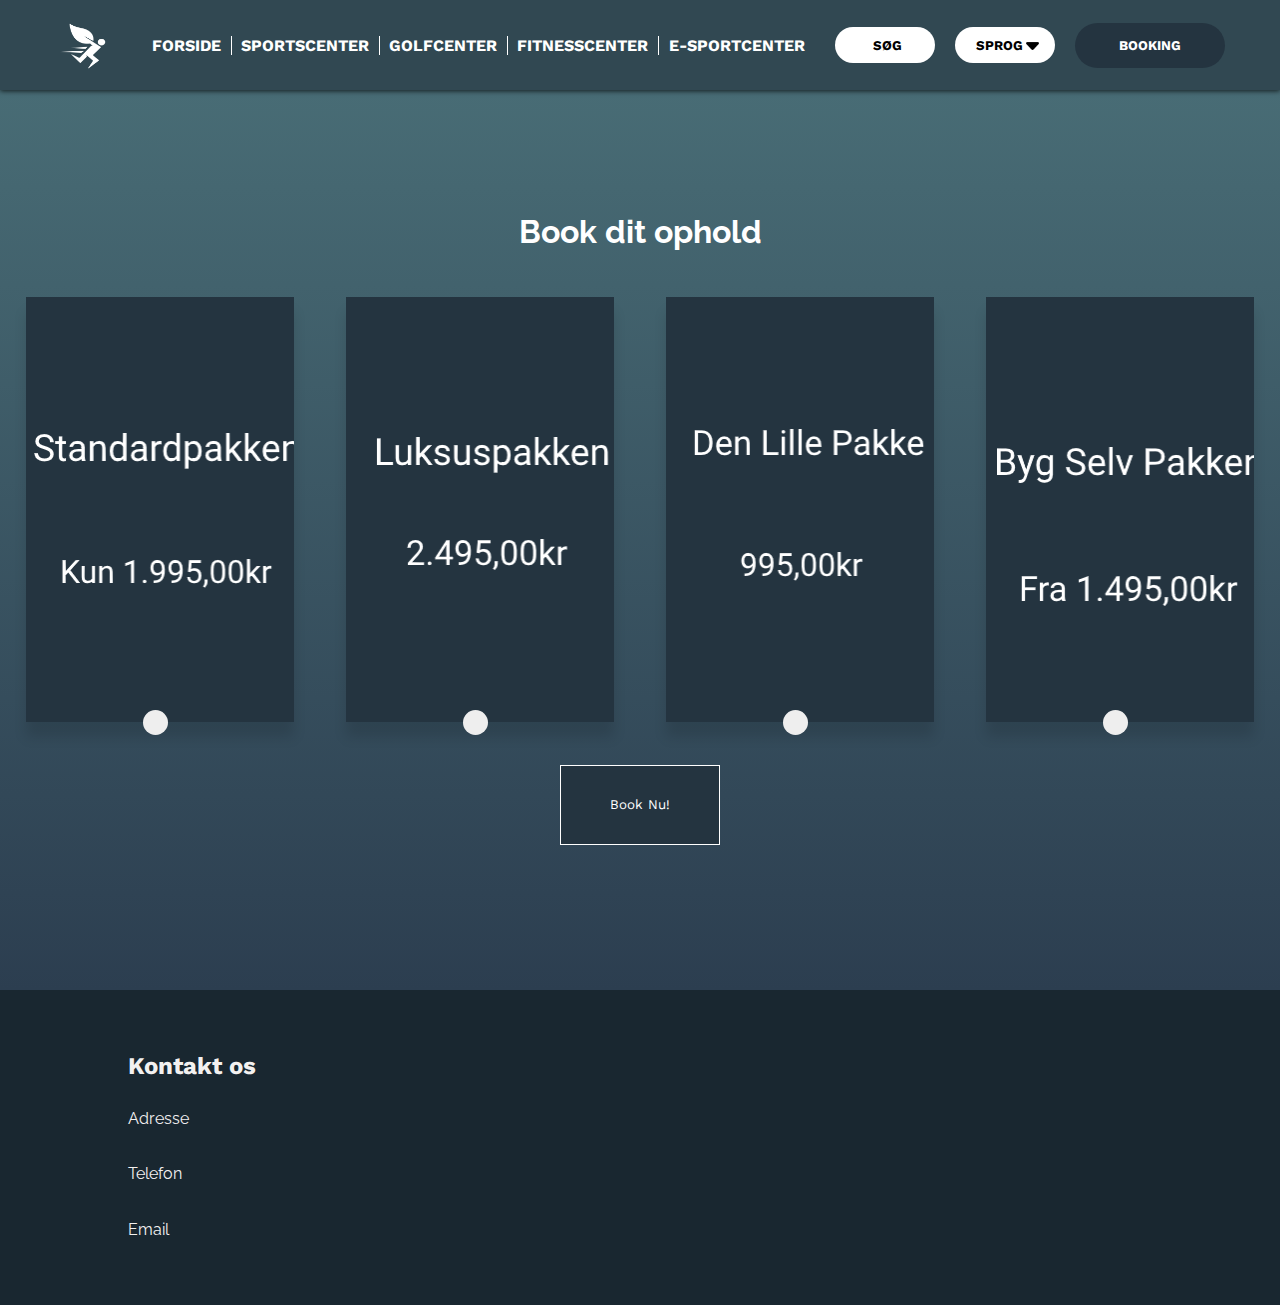
==== assets/other_esportscenter_pages/bookning.html @ 010564bb "cloned from website" ====
<!DOCTYPE html>
<html lang="en" dir="ltr">
    <head>
        <meta charset="utf-8">
        <title>Blaavandshuk Sportspark | E-SPORTCENTER</title>
        <meta name="description" content="Sportspark Blaavandshuk ligger i midtbyen Oksbøl i alle herligheder ved den jyske vestkyst. Vores moderne sportspark består af unikke faciliteter og skovområde, som giver gæster og brugere meget stærke og mange positive reaktioner i oplevelser.">
        <link rel="stylesheet" href="../css/style.css">
        <meta name="viewport" content="width=device-width, initial-scale=1" /><!-- Til responsiveness -->
        <meta name="language" content="Dansk" />
        <link rel="icon" type="image/png" href="../img/favicon-32x32.png" sizes="32x32" />
        <link rel="icon" type="image/png" href="../img/favicon-16x16.png" sizes="16x16" />
        <link href="https://fonts.googleapis.com/css?family=Work+Sans:400,700,800,900" rel="stylesheet">
        <link href="https://fonts.googleapis.com/css?family=Roboto" rel="stylesheet">
        <link href="https://fonts.googleapis.com/css?family=Raleway:400,700" rel="stylesheet">
        <link rel="stylesheet" href="https://use.fontawesome.com/releases/v5.0.13/css/all.css" integrity="sha384-DNOHZ68U8hZfKXOrtjWvjxusGo9WQnrNx2sqG0tfsghAvtVlRW3tvkXWZh58N9jp" crossorigin="anonymous">
    </head>

      <body>
        <nav id="site-nav" class="flex row">
          <img onclick="window.location.href='../other_pages/sportspark.html'" id="logo-nav" src="../img/SPB.png" alt="logo-header">
          <ul>
            <li><a href="../other_pages/sportspark.html">FORSIDE</a></li>
            <li><a href="../other_pages/sportscenter.html">SPORTSCENTER</a></li>
            <li><a href="../other_pages/golfcenter.html">GOLFCENTER</a></li>
            <li><a href="../other_pages/fitnesscenter.html">FITNESSCENTER</a></li>
          </ul>
          <div class="dropdown">
            <button onclick="window.location.href='../../index.html'" class="dropbtn">E-SPORTCENTER</button>
            <div class="dropdown-content">
              <a href="../other_esportscenter_pages/bookning.html">Planlæg dit besøg</a>
              <a href="../other_esportscenter_pages/for_arrangoer.html">For arrangører</a>
              <a href="../other_esportscenter_pages/vores_services.html">Vores services</a>
              <a href="../other_esportscenter_pages/kontakt_os.html">Kontakt os</a>
            </div>
          </div>
            <button style="width: 100px; height: 40%; border-radius: 40px; margin-left: 20px; font-weight: 700; font-family: 'Work Sans', sans-serif; background-color: white; border: none; outline: none; cursor: pointer;" type="button" name="button"><i class="search fas fa-search"></i>SØG</button>
            <button style="width: 100px; height: 40%; border-radius: 40px; margin-left: 20px; font-weight: 700; font-family: 'Work Sans', sans-serif; background-color: white; border: none; outline: none; cursor: pointer;" type="button" name="button"><i class="globe fas fa-globe"></i>SPROG<img style="width: 15%;margin-left: 3px;" src="../img/arrow.png" alt="arrow"></button>
            <button class="bookingbtn" style="border-radius: 40px; margin-left: 20px; font-weight: 700; font-family: 'Work Sans', sans-serif; border: none; outline: none; cursor: pointer;background-color:#243440;color:white;width: 150px;height: 50%;" type="button" onclick="window.location.href='../other_esportscenter_pages/bookning.html'" name="button">BOOKING</button>
        </nav>

        <header id="header-booking">
          <h1>Book dit ophold</h1>

          <div id="pakker">

            <div class="pakke" id="standard" onmouseenter="skiftBillede(this)" onmouseleave="skiftBilledeTilbage(this)" style="background-image: url('../img/standardpakke1.png');">
              <label class="container">
                <input type="radio" onclick="gemCustom();" name="radio">
                <span class="checkmark"></span>
              </label>
            </div>

            <div class="pakke" id="luksus" onmouseenter="skiftBillede(this)" onmouseleave="skiftBilledeTilbage(this)" style="background-image: url('../img/luksuspakken1.png');">
              <label class="container">
                <input type="radio" onclick="gemCustom();" name="radio">
                <span class="checkmark"></span>
              </label>
            </div>

            <div class="pakke" id="lille" onmouseenter="skiftBillede(this)" onmouseleave="skiftBilledeTilbage(this)" style="background-image: url('../img/lillepakke1.png');">
              <label class="container">
                <input type="radio" onclick="gemCustom();" name="radio">
                <span class="checkmark"></span>
              </label>
            </div>

            <div class="pakke" id="bygselv" onmouseenter="skiftBillede(this)" onmouseleave="skiftBilledeTilbage(this)" style="background-image: url('../img/bygselv1.png');">
              <label class="container">
                <input type="radio" onclick="visCustom();" name="radio">
                <span class="checkmark"></span>
              </label>
            </div>

          </div>


          <div id="price-overview">

            <select class="personer" name="Antal personer" onchange="if (this.selectedIndex) antalPersoner(selectedIndex);">
              <option value="" disabled selected>Antal personer</option>
              <option value="1">1-3 Personer</option>
              <option value="2">4-6 Personer</option>
              <option value="3">6-9 Personer</option>
              <option value="4">10-12 Personer</option>

            </select>
            <select class="dage" name="Antal dage" onchange="if (this.selectedIndex) antalDage(selectedIndex);">
              <option value="" disabled selected>Antal dage (1495kr per dag)</option>
              <option value="1">1</option>
              <option value="2">2</option>
              <option value="3">3</option>
              <option value="4">4</option>
            </select>
            <select class="mad" name="mad" onchange="if (this.selectedIndex) medMad(selectedIndex);">
              <option value="" disabled selected>Mad (100kr per person)</option>
              <option value="1">ja</option>
              <option value="2">Nej</option>
            </select>

            <select class="mad" name="mad" onchange="if (this.selectedIndex) medFaci(selectedIndex);">
              <option value="" disabled selected>Badeland mm. (50 kr)</option>
              <option value="1">ja</option>
              <option value="2">Nej</option>
            </select>
            <span class="dage" id="showprice" style=" display: flex; align-items: center; padding: 0px 14px 0px 14px; height: 48px;" > Din pris er : </span>
          </div>

          <div id="book-now">
            <button type="button" style="height:80px; width:160px" class="dage" name="button" onclick="window.location.href='kontakt_os.html'" >Book Nu!</button>
          </div>

        </header>


        <footer>
          <div class="footer-text-wrapper">
            <h2>Kontakt os</h2>
            <p>Adresse <br>
              <br>
               Telefon <br>
               <br>
               Email   <br>
            </p>
          </div>
          <div class="footer-social-wrapper">
            <a href="index.html" class="fab fa-facebook"></a>
            <a href="https://www.instagram.com/omnesesport/" class="fab fa-instagram"></a>
            <a href="#" class="fab fa-youtube"></a>
          </div>
        </footer>

        <script src="../js/pakker.js"></script>
    </body>
</html>
---- assets/css/style.css ----
body {
  margin: 0;
  font-family: 'Raleway', sans-serif;
}

/* Standarts */

.flex {
  display: flex;
}

.flex.row {
  flex-direction: row;
}

div.wrapper {
    width: 80vw;
    margin: auto;
}


/* navigation */

#site-nav {
  position: relative;
  width: 100%;
  height: 10vh;
  background: #314852;
  align-items: center;
  justify-content: center;
  box-shadow: 0px 1px 5px 0px rgba(0, 0, 0, 0.75);
  z-index: 1;
}

#site-nav ul li {
  display: inline;
  border-right: solid 1px white;
  padding: 0 10px 0 5px;
  transition: all 0.3s ease;
}

#site-nav ul li:hover {
 opacity: 0.5;
}

#site-nav ul li a {
  text-decoration: none;
  color: white;
  font-weight: 700;
  font-family: 'Work Sans', sans-serif;
}

#logo-nav {
  width: 4%;
  cursor: pointer;
}

.globe, .search {
  margin-right: 5px;
}

.dropdown {
  overflow: hidden;
}

.dropdown .dropbtn {
  font-size: 16px;
  border: none;
  outline: none;
  color: white;
  padding: 14px 10px;
  background-color: rgba(255, 0, 0, 0);
  font-weight: 700;
  font-family: 'Work Sans', sans-serif;
  margin: 0;
  transition: all 0.3s ease;
}

.navbar a:hover, .dropdown:hover .dropbtn {
  background-color: rgba(0, 0, 0, 0);
  opacity: 0.5;
}

.dropdown-content {
  display: none;
  position: absolute;
  background-color: #f9f9f9;
  min-width: 160px;
  box-shadow: 0px 8px 16px 0px rgba(0, 0, 0, 0.2);
  z-index: 1;
}

.dropdown-content a {
  float: none;
  color: black;
  padding: 12px 16px;
  text-decoration: none;
  display: block;
  text-align: left;
}


.dropdown-content a:hover {
  background-color: #ddd;

}

.dropdown:hover .dropdown-content {
  display: block;
}

/* SOCIAL SIDE BAR*/

#social-bar {
  display: flex;
  flex-direction: column;
  justify-content: center;
  align-items: center;
  position: fixed;
  right: 0;
  top: 50%;
  width: 50px;
  height: 18%;
  background-color: #192730;
  z-index: 99;
  border-top-left-radius: 20px;
  border-bottom-left-radius: 20px;
  opacity: 0.6;
  transition: all 0.3s ease;
}

#social-bar:hover {
  opacity: 1;
}

.whitecircle {
  display: flex;
  align-items: center;
  justify-content: center;
  width: 40px;
  height: 40px;
  margin: 5px 0 5px 0;
  text-align: center;
  border-radius: 50%;
  background-color: #243440;
  transition: all 0.3s ease;
}

#social-bar a {
  text-decoration: none;
  font-size: 20px;
  margin: 10%;
  border-radius: 50%;
  color: #f3f1f0;
}

.whitecircle:hover {
  opacity: 0.8;
}

/* FOOTER */

footer {
  display: flex;
  height: 35vh;
  background-color: #192730;
  position: relative;
}

.footer-text-wrapper {
  display: flex;
  flex-direction: column;
  justify-content: center;
  color: #f3f1f0;
  width: 50%;
  height: 35vh;
  margin: 0 10% 0 10%;
}

.footer-text-wrapper p {
  margin-top: 5%;
}

.footer-social-wrapper {
  display: flex;
  align-items: center;
  justify-content: center;
  width: 50%;
}

.footer-social-wrapper a {
  margin: 3%;
  font-size: 40px;
  text-decoration: none;
  color: #f3f1f0;
  transition: all 0.3s ease;
}

.footer-social-wrapper a:hover {
  opacity: 0.50;
}

/* FORSIDE - slideshow */

#slideshow {
  width: 100%;
  height: 90vh;
  overflow: hidden;
}

#contentwrapper {
  width: 300vw;
  transform: translate3d(0,0, 0);
  transition: transform 0.5s ease-in-out;
}

.content {
  float: left;
  width: 100vw;
  height: 90vh;
  white-space: normal;
  background-repeat: no-repeat;
}

#itemOne {
    background-color: #ADFF2F;
    background: url("http://fred.wf/e-sport/assets/img/gaming.png") center center no-repeat;
    background-size: cover;
    position: relative;
    display: flex;
    align-items: center;
}
#itemTwo {
    background-color: #FF7F50;
    background: url(../img/AAULAN.png) ;
    background-size: cover;
    position: relative;
    display: flex;
    align-items: center;

}
#itemThree {
    background-color: #1E90FF;
    background: url(../img/teamwork.png) center center no-repeat;
    background-size: cover;
    position: relative;
    display: flex;
    align-items: center;
}

#navLinks {
  text-align: center;
  width: 100%;
  position: absolute;
}

#navLinks ul {
  display: flex;
  justify-content: center;
  margin: 0px;
  padding: 0px;
  margin-top: 6px;
}

#navLinks ul li {
  height: 5px;
  width: 5px;
  margin: 10px;
  list-style: none;
  cursor: pointer;
  background-color: #CCCCCC;
  padding: 5px;
  border-radius: 45px;
}

#navLinks ul li:hover {
  background-color: white;
}

#navLinks ul li.active {
  background-color: #333333;
  color: #FFFFFF;
  outline-width: 7px;
}

#navLinks ul li.active:hover {
  background-color: #484848;
  color: #FFFFFF;
}

#itemOne::before {
  content: '';
  position: absolute;
  top: 0;
  right: 0;
  bottom: 0;
  left: 0;
  background: #2c3e50;
  background: -webkit-linear-gradient(to bottom, #486c75, #2c3e50);
  background: linear-gradient(to bottom, #486c75, #2c3e50);
  opacity: .7;
}

#itemTwo::before {
  content: '';
  position: absolute;
  top: 0;
  right: 0;
  bottom: 0;
  left: 0;
  background: #2c3e50;
  background: -webkit-linear-gradient(to bottom, #243B55, #141E30);
  background: linear-gradient(to bottom, #243B55, #141E30);
  opacity: .7;
}

#itemThree::before {
  content: '';
  position: absolute;
  top: 0;
  right: 0;
  bottom: 0;
  left: 0;
  background: #2c3e50;
  background: -webkit-linear-gradient(to bottom, #2c3e50, #486c75);
  background: linear-gradient(to bottom, #2c3e50, #486c75);
  opacity: .7;
}

 .slogan {
  height: 90vh;
  display: flex;
  flex-direction: column;
  justify-content: center;
  margin-left: 10%;
  z-index: 1;
}

 .slogan h1:first-child {
  background-color: rgba(5, 64, 95, .5);
  color: white;
  font-size: 3.4vw;
  margin: 0;
  width: 20vw;
  padding: 5px 10px 0 10px;
  font-family: 'Work Sans', sans-serif;
}


.innerathlete {
  background-color: rgba(5, 64, 95, .5);
  color: white;
  font-size: 2.5vw;
  margin: 0;
  padding: 10px;
  font-family: 'Work Sans', sans-serif;

}

.slogan button {
  width: 150px;
  height: 50px;
  border-radius: 40px;
  font-weight: 700;
  font-family: 'Work Sans', sans-serif;
  border: 1px solid #fff;
  color: white;
  cursor: pointer;
  margin-top: 5%;
  font-size: 20px;
  transition: all 0.3s ease;
  background-color: Transparent;
}

.learn-more:hover {
  background-color: #243440;
}

.knapholder {
  position: absolute;
  bottom: 0;
  height: 20vh;
  width: 100%;
  z-index: 100;
  display: flex;
  align-items: center;
  justify-content: center;
  flex-direction: column;
  color: white;
}

.cirkel {
  width: 46px;
  height: 46px;
  border: 1px solid #fff;
  border-radius: 100%;
  box-sizing: border-box;
  display: flex;
  align-items: center;
  justify-content: center;
  transition: all .3s;
  cursor: pointer;
}

.cirkel:hover {
  opacity: 0.5;
  transform: scale(0.95);
}

.cirkel span {
  content: '';
  width: 16px;
  height: 16px;
  border-left: 1px solid #fff;
  border-bottom: 1px solid #fff;
  -webkit-transform: rotate(-45deg);
  transform: rotate(-45deg);
  box-sizing: border-box;
}

.cirkel::before {
  position: absolute;
  z-index: -1;
  content: '';
  width: 44px;
  height: 44px;
  box-shadow: 0 0 0 0 rgba(255,255,255,.1);
  border-radius: 100%;
  opacity: 0;
  -webkit-animation: sdb03 3s infinite;
  animation: sdb03 3s infinite;
  box-sizing: border-box;
}

@-webkit-keyframes sdb03 {
  0% {
    opacity: 0;
  }
  30% {
    opacity: 1;
  }
  60% {
    box-shadow: 0 0 0 40px rgba(255,255,255,.1);
    opacity: 0;
  }
  100% {
    opacity: 0;
  }
}
@keyframes sdb03 {
  0% {
    opacity: 0;
  }
  30% {
    opacity: 1;
  }
  60% {
    box-shadow: 0 0 0 40px rgba(255,255,255,.1);
    opacity: 0;
  }
  100% {
    opacity: 0;
  }
}


/* FORSIDE - About E-sportcenter section  */

h2 {
  margin: 0;
  font-family: 'Work Sans', sans-serif;
}

p {
  line-height: 1.73;
  color: #f3f1f0;
  margin: 0;
}

#about_esportcenter {
  display: flex;
  position: relative;
  background-color: #243440;
  height: 50vh;
  width: 100%;
  font-size: 1vw;
    box-shadow: 0px -1px 5px 0px rgba(0, 0, 0, 0.75);
}

#about_esportcenter h2 {
    text-align: left;
}

.about-esportcenter-text {
  width: 50%;
  display: flex;
  flex-direction: column;
  justify-content: center;
  padding: 3% 5% 3% 10%;
}


.about-esportcenter-heading {
  margin: 0;
  color: white;
  text-align: center;
}

.sep {
  position: relative;
  margin:10px 0 20px 0;
  border-top: solid 1px;
  color: #405d72;
  width: 100%;
}


.about-esportcenter-video {
  display: flex;
  width: 50%;
  align-items: center;
  justify-content: center;
  padding: 3% 10% 3% 5%;
}

iframe {
  box-shadow: 0 1px 4px rgba(0, 0, 0, 0.3), 0 0 40px rgba(0, 0, 0, 0.1) inset;
  width: 100%;
  height: 100%;
  border: none;
}

/* FORSIDE - Bootcamp + medlemskab */

.esport-offers {
  flex-direction: column;
  position: relative;
  height: 100vh;
  width: 100%;
}

.bootcamp {
  height: 50vh;
  background: #486c75;
}

.bootcamp-text {
  display: flex;
  order: 2;
  width: 50%;
  color: white;
  justify-content: center;
  flex-direction: column;
  margin: 0% 10% 0% 5%;
  box-sizing: border-box;
  font-size: 1vw;
}

.section-button {
  width: 120px;
  height: 40px;
  border-radius: 40px;
  background-color: white;
  border: 1px solid #fff;
  color: white;
  cursor: pointer;
  margin-top: 5%;
  font-size: 1vw;
  transition: all 0.3s ease;
  background-color: Transparent;
  outline: none;
  cursor: pointer;
  justify-content: center;
  transition: all 0.3s ease;
  font-family: 'Raleway', sans-serif;
  margin-top: 20px;
}

.section-button:hover {
  background-color:#192730;
}

.bootcamp-icon {
  display: flex;
  align-items: center;
  justify-content: center;
  order: 1;
  width: 50%;
  margin: 0% 5% 0% 10%;
  box-sizing: border-box;
}

#bootcamppic {
  height: auto;
  width: 70%;
}

.membership {
  height: 50vh;
  background-color: #243440;
  box-shadow: 0px 1px 5px 0px rgba(0, 0, 0, 1);
  z-index: 50;
}

.membership-text {
  display: flex;
  width: 50%;
  color: white;
  justify-content: center;
  flex-direction: column;
  margin: 0% 5% 0% 10%;
  box-sizing: border-box;
  font-size: 1vw;
}

#membershippic {
  height: 75%;
  width: 75%;
}

/* FORSIDE - Faciliteter section */

.polygon-wrapper {
  height: 100vh;
  width: 100%;
}

.polygon-right-faciliteter {
  position: absolute;
  right: 0;
  height: 100vh;
  width: 55.6%;
  shape-outside: polygon(20% 0, 100% 0, 100% 100%, 0 100%);
  background-color: #243440;
  clip-path: polygon(20% 0, 100% 0, 100% 100%, 0 100%);
  transform: scaleZ(1.0001);
  z-index: 20;
}

.polygon-left-faciliteter {
  position: absolute;
  height: 100vh;
  width: 55.6%;
  shape-outside: polygon(0 0, 100% 0, 80% 100%, 0 100%);
  clip-path: polygon(0 0, 100% 0, 80% 100%, 0 100%);
  background: url('http://fred.wf/e-sport/assets/img/keyboard.png') center center no-repeat;
  background-size: cover;
  transform: scaleZ(1.0001);
}

.polygon-left-faciliteter::before {
  content: '';
  position: absolute;
  top: 0;
  right: 0;
  bottom: 0;
  left: 0;
  background: #2c3e50;
  background: -webkit-linear-gradient(to bottom, #486c75, #2c3e50);
  background: linear-gradient(to bottom, #486c75, #2c3e50);
  opacity: .7;
}

.text-box-polygon {
  display: flex;
  justify-content: center;
  flex-direction: column;
  height: 100vh;
  margin: 0 10vw 0 18.6vw;
  box-sizing: border-box;
  color: #f3f1f0;
  font-size: 1vw;
}

/* FORSIDE - About arrangør section */

.polygon-right-arrangør {
  position: absolute;
  right: 0;
  height: 100vh;
  width: 55.6%;
  shape-outside: polygon(20% 0, 100% 0, 100% 100%, 0 100%);
  -webkit-clip-path: polygon(0 0, 100% 0, 100% 100%, 20% 100%);
  clip-path: polygon(0 0, 100% 0, 100% 100%, 20% 100%);
  transform: scaleZ(1.0001);
  background: url('../img/arrangør.png') center center no-repeat;
  background-size: cover;
}

.polygon-left-arrangør {
  position: absolute;
  height: 100vh;
  width: 55.6%;
  background-color: #243440;
  -webkit-clip-path: polygon(0 0, 80% 0, 100% 100%, 0 100%);
  clip-path: polygon(0 0, 80% 0, 100% 100%, 0 100%);
  transform: scaleZ(1.0001);
}

.polygon-right-arrangør::before {
  content: '';
  position: absolute;
  top: 0;
  right: 0;
  bottom: 0;
  left: 0;
  background: #2c3e50;
  background: -webkit-linear-gradient(to bottom, #486c75, #2c3e50);
  background: linear-gradient(to bottom, #486c75, #2c3e50);
  opacity: .7;
}

.text-box-polygon-arrangør {
  display: flex;
  justify-content: center;
  flex-direction: column;
  height: 100vh;
  margin: 0 18.6vw 0 10vw;
  box-sizing: border-box;
  color: #f3f1f0;
  font-size: 1vw;
}

/* FORSIDE - Vores spil section*/

.vores-spil {
  display: flex;
  flex-direction: column;
  background: #2c3e50;
  background: -webkit-linear-gradient(to bottom, #486c75, #2c3e50);
  background: linear-gradient(to bottom, #486c75, #2c3e50);
  position: relative;
  text-align: center;
  color: white;
  padding: 3% 10% 3% 10%;
}

.spil-wrapper {
  display: flex;
  align-items: center;
  justify-content: space-between;
  flex-wrap: wrap;
}

.spil {
  height: 425px;
  width: 285px;
  background-color: white;
  box-shadow: 0 15px 12px rgba(0,0,0,0.12);
  margin: 3% 0 3% 0;
  transition: all 0.3s ease;
  cursor: pointer;
}

.spil:hover {
  opacity: 0.75;
  transform: scale(0.9);
}



/* -----------E-SPORTS UNDERSIDER - BOOKNING---------- */

.pakkehelper{
  display:flex;
}

.pakkeholder {
  color: white;
  background-color: #243440;
  height: 450px;
  width: 300px;
  padding: 10px;
  margin: 5px;
}

.pakkenavn {
  text-align: center;
  font-size: 25px;
  color: white;
}

/* -----------E-SPORTS UNDERSIDER - ARRANGØR----------- */

.for_arrangoerer {
  height: 70vh;
  width: 100%;
  overflow: hidden;
}

header div.slogan_for_arrangoerer {
  display: flex;
  height: 70vh;
  flex-direction: column;
  justify-content: center;
  margin-left: 10%;
}

.event-img {
  position: relative;
  width: 100%;
  height: 100%;
  background: url(../img/AAULAN.png) center center no-repeat;
  background-size: cover;
  z-index: -1;
  position: absolute;
}

.event-img::before {
  content: '';
position: absolute;
top: 0;
right: 0;
bottom: 0;
left: 0;
background: #141E30;  /* fallback for old browsers */
background: -webkit-linear-gradient(to top, #243B55, #141E30);  /* Chrome 10-25, Safari 5.1-6 */
background: linear-gradient(to top, #243B55, #141E30); /* W3C, IE 10+/ Edge, Firefox 16+, Chrome 26+, Opera 12+, Safari 7+ */
opacity: .7;
}

.for_arrangoerer h1.top {
  background-color: rgba(5, 64, 95, .5);
  color: white;
  font-size: 50px;
  margin: 0;
  width: 450px;
  padding: 10px;
  font-family: 'Work Sans', sans-serif;
  z-index: 10;
}

.for_arrangoerer h1.bottom {
  background-color: rgba(5, 64, 95, .5);
  color: white;
  font-size: 50px;
  margin: 0;
  width: 690px;
  padding: 10px;
  font-family: 'Work Sans', sans-serif;
  z-index: 10;
}

section.plads_til_over {
  height: 50vh;
  width: 100%;
  background: #243440;
  position: relative;
}
section.internet {
  height: 50vh;
  width: 100%;
  background: #243440;
  position: relative;
}

section.lige_ved_stationen {
  height: 50vh;
  width: 100%;
  background: #486c75;
  position: relative;
}

.polygon-left {
  position: absolute;
  left: 0;
  height: 50vh;
  width: 55.6%;
  background: #fff;
  background: url(../img/sportshal.png);
  background-size: cover;
  -webkit-clip-path: polygon(0 0, 100% 0%, 80% 100%, 0% 100%);
  clip-path: polygon(0 0, 100% 0%, 80% 100%, 0% 100%);
}

.polygon-left::before {
    content: '';
    position: absolute;
    top: 0;
    right: 0;
    bottom: 0;
    left: 0;
    background: #2c3e50;
    background: -webkit-linear-gradient(to bottom, #486c75, #2c3e50);
    background: linear-gradient(to bottom, #486c75, #2c3e50);
    opacity: .5;
}

.polygon-right {
  position: absolute;
  display: flex;
  align-items: center;
  right: 0;
  height: 50vh;
  width: 55.6%;
  background: #243440;
  -webkit-clip-path: polygon(20% 0, 100% 0%, 100% 100%, 0% 100%);
  clip-path: polygon(10% 0, 100% 0%, 100% 100%, 0% 100%);
}

.plads_til_over_tekst {
  text-align: left;
  line-height: 1.73;
  margin: 0 10% 0 25%;
  color: white;

}

.polygon-right-ligevedstationen {
  position: absolute;
  right: 0;
  height: 50vh;
  width: 55.6%;
  background: url(../img/kort.png);
  background-size: cover;
  -webkit-clip-path: polygon(0 0, 100% 0%, 100% 100%, 20% 100%);
clip-path: polygon(0 0, 100% 0%, 100% 100%, 20% 100%);
}

.polygon-right-ligevedstationen::before {
    content: '';
    position: absolute;
    top: 0;
    right: 0;
    bottom: 0;
    left: 0;
    background: #2c3e50;
    background: -webkit-linear-gradient(to bottom, #486c75, #2c3e50);
    background: linear-gradient(to bottom, #486c75, #2c3e50);
    opacity: .5;
}

.polygon-left-ligevedstationen {
  position: absolute;
  display: flex;
  align-items: center;
  left: 0;
  height: 50vh;
  width: 55.6%;
  background: #486c75;
  -webkit-clip-path: polygon(0 0, 80% 0, 100% 100%, 0 100%);
  clip-path: polygon(0 0, 80% 0, 100% 100%, 0 100%);
}

.ligevedstationen-tekst {
  text-align: left;
  line-height: 1.73;
  margin: 0 25% 0% 10%;
  color: white;
}

.polygon-left-internet {
  position: absolute;
  left: 0;
  height: 50vh;
  width: 55.6%;
  background: #fff;
  background: url(../img/fiber-optic.png);
  background-size: cover;
  -webkit-clip-path: polygon(0 0, 100% 0%, 80% 100%, 0% 100%);
  clip-path: polygon(0 0, 100% 0%, 80% 100%, 0% 100%);
}

.polygon-left-internet::before {
    content: '';
    position: absolute;
    top: 0;
    right: 0;
    bottom: 0;
    left: 0;
    background: #2c3e50;
    background: -webkit-linear-gradient(to bottom, #486c75, #2c3e50);
    background: linear-gradient(to bottom, #486c75, #2c3e50);
    opacity: .5;
}

.polygon-right-internet {
  position: absolute;
  display: flex;
  align-items: center;
  right: 0;
  height: 50vh;
  width: 55.6%;
  background: #243440;
  -webkit-clip-path: polygon(20% 0, 100% 0%, 100% 100%, 0% 100%);
  clip-path: polygon(20% 0, 100% 0%, 100% 100%, 0% 100%);
}

.internet_tekst {
  text-align: left;
  line-height: 1.73;
  margin: 0% 10% 0% 25%;
  color: white;
}

.planlag-event {
  display: flex;
  flex-direction: column;
  justify-content: center;
  align-items: center;
  height: 65vh;
  background: #2c3e50;
  background: -webkit-linear-gradient(to bottom, #486c75, #2c3e50);
  background: linear-gradient(to bottom, #486c75, #2c3e50);
}

.planlag-event h2 {
  color: white;
  font-size: 2vw;
}

::placeholder {
  color: white;
}

#form {
  display: flex;
  flex-direction: column;
  width: 500px;
  margin: 3% 10% 3% 10%;
}

input {

  font-family: 'Work Sans', sans-serif;
  font-size: 0.875em;
  height: 50px;
  padding: 0px 15px 0px 15px;

  background: rgb(36, 52, 64);
  outline: none;
  color: white;

  border: solid 1px white;
  border-bottom: none;

  transition: all 0.3s ease-in-out;
  -webkit-transition: all 0.3s ease-in-out;
  -moz-transition: all 0.3s ease-in-out;
  -ms-transition: all 0.3s ease-in-out;
}

input:hover {
  background-color: rgba(36, 52, 64,0.7);
}

textarea {
  font-family: 'Work Sans', sans-serif;
  height: 110px;
  max-height: 110px;
  padding: 15px;

  background: rgb(36, 52, 64);
  outline: none;

  color: white;
  font-size: 0.875em;

  border: solid 1px white;

  transition: all 0.3s ease-in-out;
  -webkit-transition: all 0.3s ease-in-out;
  -moz-transition: all 0.3s ease-in-out;
  -ms-transition: all 0.3s ease-in-out;
}

textarea:hover {
background-color: rgba(36, 52, 64,0.7);
}

#submit {


  font-family: 'Work Sans', sans-serif;
  font-size: 0.875em;
  color: white;

  outline:none;
  cursor: pointer;

  border: solid 1px white;
  border-top: none;
}

#submit:hover {
  background-color: rgba(5, 64, 95, 0.5);
}


/* -----------E-SPORTS UNDERSIDER - KONTAKT OS----------- */

.kontakt-os {
  height: 90vh;
}

.polygon-right-kontakt {
  position: absolute;
  right: 0;
  height: 90vh;
  width: 55.6%;
  background: #243440;
  -webkit-clip-path: polygon(20% 0, 100% 0%, 100% 100%, 0% 100%);
  clip-path: polygon(20% 0, 100% 0%, 100% 100%, 0% 100%);
}

.polygon-left-kontakt {
  position: absolute;
  left: 0;
  height: 90vh;
  width: 55.6%;
  background: #486c75;
  -webkit-clip-path: polygon(0 0, 100% 0%, 80% 100%, 0% 100%);
  clip-path: polygon(0 0, 100% 0%, 80% 100%, 0% 100%);
  background: -webkit-linear-gradient(to bottom, #486c75, #2c3e50);
  background: linear-gradient(to bottom, #486c75, #2c3e50);
  color: white;
}

.polygon-left-kontakt div {
  padding-top: 5%;
}

.kontakt-tekst {
  margin: 10% 0 0 20%;
}

.right-padding {
  padding: 20% 10% 0% 20%;
  color: white;
}

.right-padding h2,
.right-padding p {
  padding: 0 20% 0 10%;
}

/* bottom */

/* -----------E-SPORTS UNDERSIDER - VORES SERVICES----------- */

#header-vores_services {
  height: 70vh;
  width: 100%;
  display: flex;
  flex-direction: column;
  justify-content: center;
  background: url(../img/center.png) center no-repeat;
  background-size: cover;
}


#header-vores_services::before {
  content: '';
  height: 80vh;
  position: absolute;
  top: 0;
  right: 0;
  bottom: 0;
  left: 0;
  background: #141E30;  /* fallback for old browsers */
  background: -webkit-linear-gradient(to top, #243B55, #141E30);  /* Chrome 10-25, Safari 5.1-6 */
  background: linear-gradient(to top, #243B55, #141E30); /* W3C, IE 10+/ Edge, Firefox 16+, Chrome 26+, Opera 12+, Safari 7+ */
  opacity: .7;
}

#herofont-services {
  height: 70vh;
  width: 100%;
  display: flex;
  flex-direction: column;
  justify-content: center;
  position: absolute;
}

#herofont-top {
  background-color: rgba(5, 64, 95, .5);
  color: white;
  width: 27%;
  font-size: 2.5vw;
  margin: 0% 10% 0% 10%;
  font-family: 'Work Sans', sans-serif;
}

#herofont-bottom {
  background-color: rgba(5, 64, 95, .5);
  color: white;
  width: 22%;
  font-size: 2.5vw;
  margin: 0% 10% 0% 10%;
  font-family: 'Work Sans', sans-serif;
}

.vores-services-sections {
  height: 100vh;
  width: 100%;
  display: flex;
}


#picture {
  position: relative;
  height: 100vh;
  width: 40%;
  display: flex;
  flex-direction: column;
}

#picture::before {
  content: '';
  position: absolute;
  top: 0;
  right: 0;
  bottom: 0;
  left: 0;
  background: #243440;  /* fallback for old browsers */
  opacity: .7;
}

#bootcamp {
  width: 60%;
  display: flex;
  flex-direction: column;
  justify-content: center;
  align-items: center;
  background-color: #243440;
  color: white;
  padding: 3% 10% 3% 10%;
  box-sizing: border-box;
}

.bootcamp-pics {
 flex: 1;
 max-width: 100%;
 max-height: 33.33vh;
 object-fit: cover;
}

.vores-services-sections1 {
  height: 75vh;
  width: 100%;
  display: flex;
}


#medlemskab {
  width: 60%;
  display: flex;
  flex-direction: column;
  justify-content: center;
  align-items: center;
  background-color: #486c75;
  color: white;
  padding: 3% 10% 3% 10%;
  box-sizing: border-box;
}

#medlemskab-picture {
  position: relative;
  height: 75vh;
  width: 40%;
  background-color: #e6e6e6;
  display: flex;
  flex-direction: column;
}

.medlemskab-pics {
 max-width: 100%;
 max-height: 75vh;
}

.vores-services-sections2 {
  display: flex;
  height: 40vh;
  width: 100%;
  background-color: green;
}

#dropin-picture {
  height: 40vh;
  width: 40%;
  background-color: blue;
    position: relative;
}

#drop-in {
  display: flex;
  flex-direction: column;
  justify-content: center;
  align-items: center;
  padding: 3% 10% 3% 10%;
  box-sizing: border-box;
  height: 40vh;
  width: 60%;
  background-color: #243440;
  color: white;
}

.dropin-pics {
  max-width: 100%;;
  object-fit: cover;
}

#dropin-picture:before {
  content: '';
  position: absolute;
  top: 0;
  right: 0;
  bottom: 0;
  left: 0;
  background: #243440;  /* fallback for old browsers */
  opacity: .7;
}

/* BOOKINGSIDE -- */

#header-booking {
  color: white;
  display: flex;
  flex-direction: column;
  justify-content: center;
  align-items: center;
  height: 100vh;
  width: 100%;
  background: #141E30;  /* fallback for old browsers */
  background: -webkit-linear-gradient(to bottom, #486c75, #2c3e50);
  background: linear-gradient(to bottom, #486c75, #2c3e50);
}

#pakker {
  height: 50vh;
  width: 100%;
  display: flex;
  justify-content: center;

}


.pakke {
  display: flex;
  justify-content: center;
  align-items: flex-end;
  height: 425px;
  width: 285px;
  background-color: white;
  margin: 2%;
  box-shadow: 0 15px 12px rgba(0,0,0,0.12);
  transition: all 0.3s ease;
  background-image: url("../img/standardpakke1.png");
}

.pakke:hover {
  transform: scale(0.97);
  background-image: url("../img/standardpakke2.png");
}

.container {
    display: block;
    position: relative;
    padding-left: 35px;
    margin-bottom: 12px;
    cursor: pointer;
    font-size: 22px;
    -webkit-user-select: none;
    -moz-user-select: none;
    -ms-user-select: none;
    user-select: none;
}

/* Hide the browser's default radio button */
.container input {
    position: absolute;
    opacity: 0;
    cursor: pointer;
}

/* Create a custom radio button */
.checkmark {
    position: absolute;
    top: 0;
    left: 0;
    height: 25px;
    width: 25px;
    background-color: #eee;
    border-radius: 50%;
}

/* On mouse-over, add a grey background color */
.container:hover input ~ .checkmark {
    background-color: #ccc;
}

/* When the radio button is checked, add a blue background */
.container input:checked ~ .checkmark {
    background-color: #2196F3;
}

/* Create the indicator (the dot/circle - hidden when not checked) */
.checkmark:after {
    content: "";
    position: absolute;
    display: none;
}

/* Show the indicator (dot/circle) when checked */
.container input:checked ~ .checkmark:after {
    display: block;
}

/* Style the indicator (dot/circle) */
.container .checkmark:after {
 	top: 9px;
	left: 9px;
	width: 8px;
	height: 8px;
	border-radius: 50%;
	background: white;
}

#price-overview {
  height: 10vh;
  width: 100%;
  display: flex;
  justify-content: center;
  align-items: center;
  margin: 3% 0 3% 0;
}

.personer {
  border: solid 1px white;
  background: rgb(36, 52, 64);
  outline: none;
  color: white;
  height: 50px;
  padding: 0px 15px 0px 15px;
  font-family: 'Work Sans', sans-serif;
}

.dage {
border: solid 1px white;
  background: rgb(36, 52, 64);
  outline: none;
  color: white;
  height: 50px;
  padding: 0px 15px 0px 15px;
  font-family: 'Work Sans', sans-serif;
}

.mad {
  border: solid 1px white;
  background: rgb(36, 52, 64);
  outline: none;
  color: white;
  height: 50px;
  padding: 0px 15px 0px 15px;
  font-family: 'Work Sans', sans-serif;
}

#book-now {
  display: flex;
  align-items: center;
  height: 10vh;
  margin: 3% 0 3% 0;

}

/* GOLFCENTER -- BARE DUMMY FORSIDE */

#itemOnegolf {
    background-color: #52c234;
    background: url("../img/golf.jpg") center center no-repeat;
    background-size: cover;
    position: relative;
    display: flex;
    align-items: center;
}

#itemOnegolf::before {
  content: '';
  position: absolute;
  top: 0;
  right: 0;
  bottom: 0;
  left: 0;
  background: #52c234;
  background: -webkit-linear-gradient(to bottom, #52c234, #061700);
  background: linear-gradient(to bottom, #52c234, #061700);
  opacity: .7;
}

.polygon-rightgolf {
  position: absolute;
  display: flex;
  align-items: center;
  right: 0;
  height: 50vh;
  width: 55.6%;
  background: #062300;
  -webkit-clip-path: polygon(20% 0, 100% 0%, 100% 100%, 0% 100%);
  clip-path: polygon(10% 0, 100% 0%, 100% 100%, 0% 100%);
}


.polygon-leftgolf {
  position: absolute;
  left: 0;
  height: 50vh;
  width: 55.6%;
  background: #fff;
  background: url(../img/sportshal.png);
  background-size: cover;
  -webkit-clip-path: polygon(0 0, 100% 0%, 80% 100%, 0% 100%);
  clip-path: polygon(0 0, 100% 0%, 80% 100%, 0% 100%);
}

.polygon-leftgolf::before {
    content: '';
    position: absolute;
    top: 0;
    right: 0;
    bottom: 0;
    left: 0;
    background: #52c234;
    background: -webkit-linear-gradient(to bottom, #062400, #061700);
    background: linear-gradient(to bottom, #062400, #061700);
    opacity: .5;
}

.golf {
  display: flex;
  height: 35vh;
  background-color: #062400;
  position: relative;
}

/* FITNESSCENTER -- BARE DUMMY FORSIDE */

#itemOnefitness {
    background-color: #EF3B36;
    background: url("../img/fitness.jpg") center center no-repeat;
    background-size: cover;
    position: relative;
    display: flex;
    align-items: center;
}

#itemOnefitness::before {
  content: '';
  position: absolute;
  top: 0;
  right: 0;
  bottom: 0;
  left: 0;
  background: #EF3B36;
  background: -webkit-linear-gradient(to bottom, #EF3B36, #FFFFFF);
  background: linear-gradient(to bottom, #EF3B36, #FFFFFF);
  opacity: .7;
}

.polygon-rightfitness {
  position: absolute;
  display: flex;
  align-items: center;
  right: 0;
  height: 50vh;
  width: 55.6%;
  background: #c9302c;
  -webkit-clip-path: polygon(20% 0, 100% 0%, 100% 100%, 0% 100%);
  clip-path: polygon(10% 0, 100% 0%, 100% 100%, 0% 100%);
}


.polygon-leftfitness {
  position: absolute;
  left: 0;
  height: 50vh;
  width: 55.6%;
  background: #fff;
  background: url(../img/sportshal.png);
  background-size: cover;
  -webkit-clip-path: polygon(0 0, 100% 0%, 80% 100%, 0% 100%);
  clip-path: polygon(0 0, 100% 0%, 80% 100%, 0% 100%);
}

.polygon-leftfitness::before {
    content: '';
    position: absolute;
    top: 0;
    right: 0;
    bottom: 0;
    left: 0;
    background: #c9302c;
    background: -webkit-linear-gradient(to bottom, #c9302c, #FFFFFF);
    background: linear-gradient(to bottom, #c9302c, #FFFFFF);
    opacity: .5;
}

.fitness {
  display: flex;
  height: 35vh;
  background-color: #c9302c;
  position: relative;
}

/* SPORTSCENTER -- BARE DUMMY FORSIDE */

#itemOnesports {
    background-color: #ED8F03;
    background: url("../img/fitness.jpg") center center no-repeat;
    background-size: cover;
    position: relative;
    display: flex;
    align-items: center;
}

#itemOnesports::before {
  content: '';
  position: absolute;
  top: 0;
  right: 0;
  bottom: 0;
  left: 0;
  background: #ED8F03;
  background: -webkit-linear-gradient(to bottom, #ED8F03, #FFB75E);
  background: linear-gradient(to bottom, #ED8F03, #FFB75E);
  opacity: .7;
}

.polygon-rightsports {
  position: absolute;
  display: flex;
  align-items: center;
  right: 0;
  height: 50vh;
  width: 55.6%;
  background: #ED8F03;
  -webkit-clip-path: polygon(20% 0, 100% 0%, 100% 100%, 0% 100%);
  clip-path: polygon(10% 0, 100% 0%, 100% 100%, 0% 100%);
}


.polygon-leftsports {
  position: absolute;
  left: 0;
  height: 50vh;
  width: 55.6%;
  background: #fff;
  background: url(../img/sportshal.png);
  background-size: cover;
  -webkit-clip-path: polygon(0 0, 100% 0%, 80% 100%, 0% 100%);
  clip-path: polygon(0 0, 100% 0%, 80% 100%, 0% 100%);
}

.polygon-leftsports::before {
    content: '';
    position: absolute;
    top: 0;
    right: 0;
    bottom: 0;
    left: 0;
    background: #c9302c;
    background: -webkit-linear-gradient(to bottom, #ED8F03, #FFB75E);
    background: linear-gradient(to bottom, #ED8F03, #FFB75E);
    opacity: .5;
}

.sports {
  display: flex;
  height: 35vh;
  background-color: #ED8F03;
  position: relative;
}

/* SPORTSCENTER -- Forside */


#slideshow-forside {
  margin-top: 3%;
  width: 100%;
  height: 50vh;
  overflow: hidden;
}

#contentwrapper {
  width: 300vw;
  transform: translate3d(0,0, 0);
  transition: transform 0.5s ease-in-out;
}

.content-forside {
  float: left;
  width: 100vw;
  height: 50vh;
  white-space: normal;
  background-repeat: no-repeat;
}

#itemOne {
    background-color: #ADFF2F;
    background: url("http://fred.wf/e-sport/assets/img/gaming.png") center center no-repeat;
    background-size: cover;
    position: relative;
    display: flex;
    align-items: center;
}
#itemTwo {
    background-color: #FF7F50;
    background: url(../img/AAULAN.png) ;
    background-size: cover;
    position: relative;
    display: flex;
    align-items: center;

}
#itemThree {
    background-color: #1E90FF;
    background: url(../img/teamwork.png) center center no-repeat;
    background-size: cover;
    position: relative;
    display: flex;
    align-items: center;
}

#navLinks {
  text-align: center;
  width: 100%;
  position: absolute;
}

#navLinks ul {
  display: flex;
  justify-content: center;
  margin: 0px;
  padding: 0px;
  margin-top: 6px;
}

#navLinks ul li {
  height: 5px;
  width: 5px;
  margin: 10px;
  list-style: none;
  cursor: pointer;
  background-color: #CCCCCC;
  padding: 5px;
  border-radius: 45px;
}

#navLinks ul li:hover {
  background-color: white;
}

#navLinks ul li.active {
  background-color: #333333;
  color: #FFFFFF;
  outline-width: 7px;
}

#navLinks ul li.active:hover {
  background-color: #484848;
  color: #FFFFFF;
}

#itemOne::before {
  content: '';
  position: absolute;
  top: 0;
  right: 0;
  bottom: 0;
  left: 0;
  background: #2c3e50;
  background: -webkit-linear-gradient(to bottom, #486c75, #2c3e50);
  background: linear-gradient(to bottom, #486c75, #2c3e50);
  opacity: .7;
}

#itemTwo::before {
  content: '';
  position: absolute;
  top: 0;
  right: 0;
  bottom: 0;
  left: 0;
  background: #2c3e50;
  background: -webkit-linear-gradient(to bottom, #243B55, #141E30);
  background: linear-gradient(to bottom, #243B55, #141E30);
  opacity: .7;
}

#itemThree::before {
  content: '';
  position: absolute;
  top: 0;
  right: 0;
  bottom: 0;
  left: 0;
  background: #2c3e50;
  background: -webkit-linear-gradient(to bottom, #2c3e50, #486c75);
  background: linear-gradient(to bottom, #2c3e50, #486c75);
  opacity: .7;
}

#main-info-forside {
  display: flex;
  flex-flow: wrap;
  width: 100%;
}

.infobox {
    background: #1966ad;
    box-shadow: 0 1px 2px rgba(0, 0, 0, 0.1);
    padding: 2% 2% 2% 2%;
    background: #1966ad;
    margin: 3% 0 3% 0;
    display: flex;
    flex-direction: column;
    justify-content: center;
    border-right: solid 3px white;
}


.blok {
    font-size:24px;
    font-weight: 700;
    text-align: center;
}

.sportspark_nyheder {
    display: flex;
    height: 60vh;
    width: 100%;
    padding: 3% 0 3% 0;
    border-top: solid 1px black;
    border-bottom: solid 1px black;
}

.big-news-pic {
  height: 100%;
  width: 70%;
  background-color: #595959;
  border-right: solid 3px white;
}

.andet-wrapper {
  height: 100%;
  width: 30%;
  display: flex;
  flex-direction: column;
}

.andet {
  height: 33.33%;
  width: 100%;
  background-color: #333333;
  border-bottom: solid 3px white;
}

.sportspark_info {
    padding: 3% 0 3% 0;
    display: flex;
    justify-content: space-between;
    border-bottom: solid 1px black;
}

.infopics {
  display: flex;
  flex-direction: column;
  border-right: solid 3px white;
  background-color: #e6e6e6;
}

.pics-forside {
  max-height: 100%;
  max-width: 100%;
}

.infopics p {
  margin: 0 20px 20px 20px;
}

.infopics h2 {
  margin: 30px 20px 10px 20px;
}

.instagram {
    display: flex;
    height: 20vh;
    width: 100%;
    color: #292929;
    padding: 3% 0 3% 0;
    border-bottom: solid 1px black;
}

.instapic {
  flex: 1;
  max-width: 16.66%;
  border-right: solid 3px white;
}

#sponsorer {
    padding: 3% 0 3% 0;
    height: 50vh;
    width: 100%;
    color: #292929;
}

.wrap {
  display: flex;
  flex-direction: column;
}

.row {
  display: flex;
  height: 25vh;
}

.wrap img {
 max-width: 20%;
}

#forside1 {
    background-color: #ADFF2F;
    background: url("../img/svømme.jpg") center center no-repeat;
    background-size: cover;
    background-position: center;
    position: relative;
    display: flex;
    align-items: center;
}
#forside2  {
    background-color: #FF7F50;
    background: url(../img/fodbold.jpg) ;
    background-size: cover;
    background-position: center;
    position: relative;
    display: flex;
    align-items: center;

}
#forside3  {
    background-color: #1E90FF;
    background: url(../img/controller.jpg) center center no-repeat;
    background-size: cover;
    position: relative;
    display: flex;
    align-items: center;
}


#site-nav.sportspark{
background: white;
}

#site-nav.sportspark ul li {
border-color: #292929;
}
#site-nav.sportspark ul li a{
  color: #292929;
}

#site-nav.sportspark .dropdown .dropbtn {
    color: black;
}
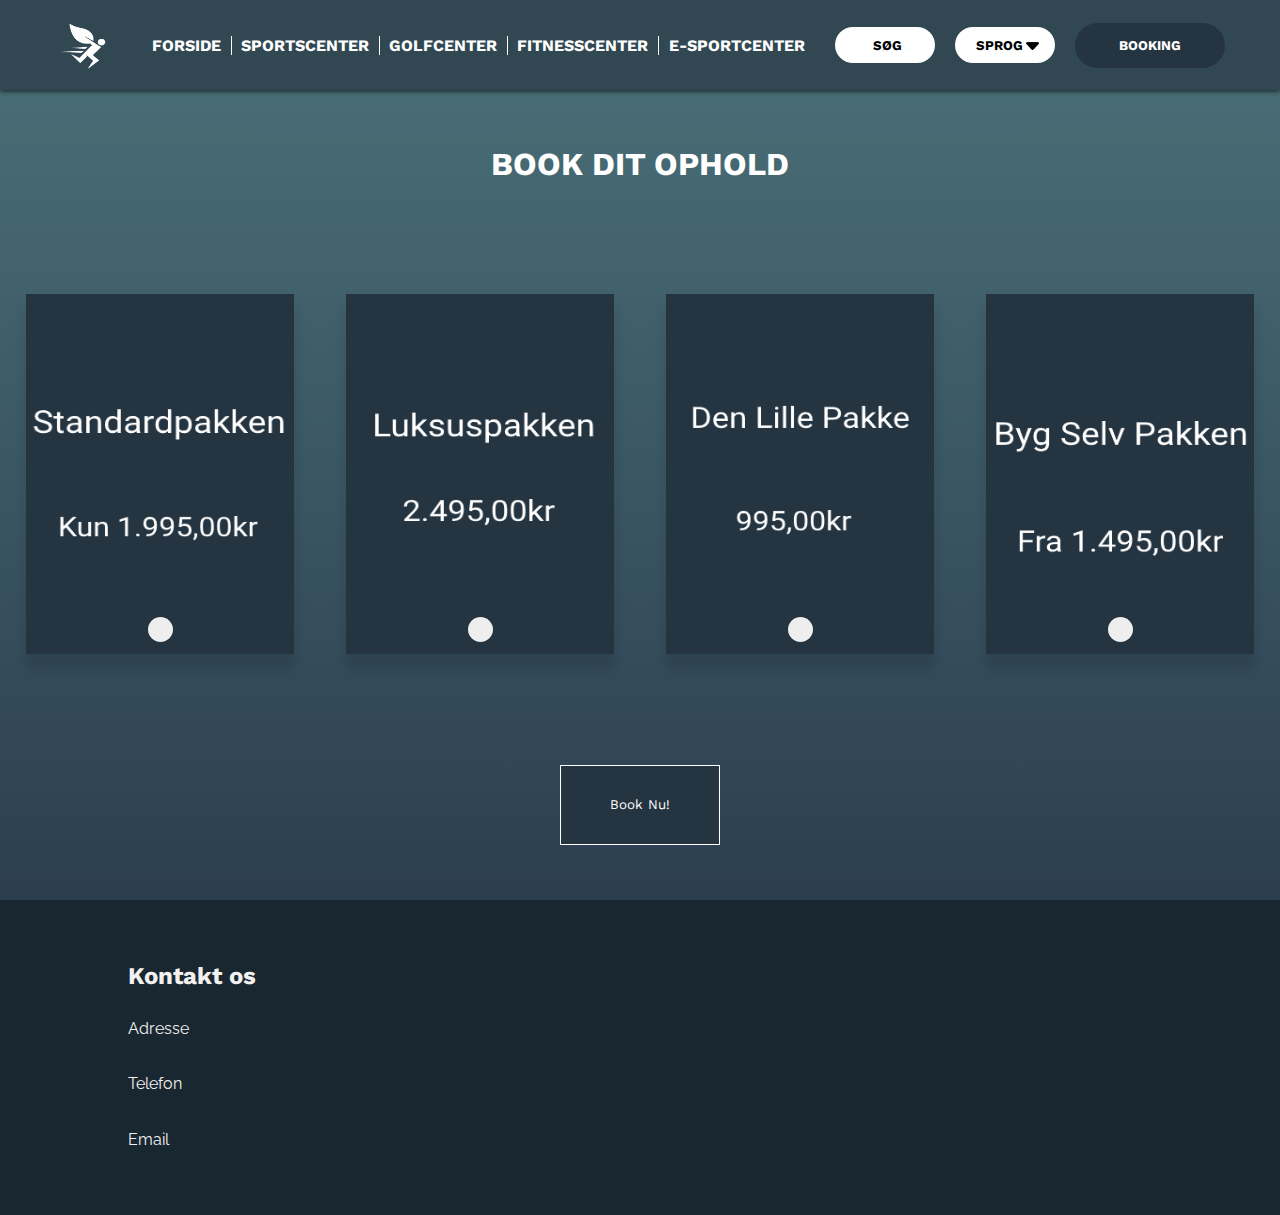
==== commit bcb4aac8: "Byg selv forbedringer" ====
--- a/assets/other_esportscenter_pages/bookning.html
+++ b/assets/other_esportscenter_pages/bookning.html
@@ -39,32 +39,32 @@
         </nav>
 
         <header id="header-booking">
-          <h1>Book dit ophold</h1>
+          <h1 style="margin: 0; font-family: 'Work Sans', sans-serif;"</h1>BOOK DIT OPHOLD</h1>
 
           <div id="pakker">
 
-            <div class="pakke" id="standard" onmouseenter="skiftBillede(this)" onmouseleave="skiftBilledeTilbage(this)" style="background-image: url('../img/standardpakke1.png');">
+            <div class="pakke" id="standard" onmouseenter="skiftBillede(this)" onmouseleave="skiftBilledeTilbage(this)" style="background-image: url('../img/standardpakke1.png'); background-repeat: no-repeat; background-size: 100% 100%;">
               <label class="container">
                 <input type="radio" onclick="gemCustom();" name="radio">
                 <span class="checkmark"></span>
               </label>
             </div>
 
-            <div class="pakke" id="luksus" onmouseenter="skiftBillede(this)" onmouseleave="skiftBilledeTilbage(this)" style="background-image: url('../img/luksuspakken1.png');">
+            <div class="pakke" id="luksus" onmouseenter="skiftBillede(this)" onmouseleave="skiftBilledeTilbage(this)" style="background-image: url('../img/luksuspakken1.png');  background-repeat: no-repeat; background-size: 100% 100%;">
               <label class="container">
                 <input type="radio" onclick="gemCustom();" name="radio">
                 <span class="checkmark"></span>
               </label>
             </div>
 
-            <div class="pakke" id="lille" onmouseenter="skiftBillede(this)" onmouseleave="skiftBilledeTilbage(this)" style="background-image: url('../img/lillepakke1.png');">
+            <div class="pakke" id="lille" onmouseenter="skiftBillede(this)" onmouseleave="skiftBilledeTilbage(this)" style="background-image: url('../img/lillepakke1.png'); background-repeat: no-repeat; background-size: 100% 100%;">
               <label class="container">
                 <input type="radio" onclick="gemCustom();" name="radio">
                 <span class="checkmark"></span>
               </label>
             </div>
 
-            <div class="pakke" id="bygselv" onmouseenter="skiftBillede(this)" onmouseleave="skiftBilledeTilbage(this)" style="background-image: url('../img/bygselv1.png');">
+            <div class="pakke" id="bygselv" onmouseenter="skiftBillede(this)" onmouseleave="skiftBilledeTilbage(this)" style="background-image: url('../img/bygselv1.png'); background-repeat: no-repeat; background-size: 100% 100%;">
               <label class="container">
                 <input type="radio" onclick="visCustom();" name="radio">
                 <span class="checkmark"></span>
--- a/assets/css/style.css
+++ b/assets/css/style.css
@@ -1317,9 +1317,9 @@
   color: white;
   display: flex;
   flex-direction: column;
-  justify-content: center;
-  align-items: center;
-  height: 100vh;
+  align-items: center;
+  justify-content: space-around;
+  height: 90vh;
   width: 100%;
   background: #141E30;  /* fallback for old browsers */
   background: -webkit-linear-gradient(to bottom, #486c75, #2c3e50);
@@ -1327,11 +1327,9 @@
 }
 
 #pakker {
-  height: 50vh;
-  width: 100%;
-  display: flex;
-  justify-content: center;
-
+  width: 100%;
+  display: flex;
+  justify-content: center;
 }
 
 
@@ -1339,24 +1337,21 @@
   display: flex;
   justify-content: center;
   align-items: flex-end;
-  height: 425px;
+  height: 40vh;
   width: 285px;
   background-color: white;
-  margin: 2%;
+  margin: 0% 2% 0% 2%;
   box-shadow: 0 15px 12px rgba(0,0,0,0.12);
   transition: all 0.3s ease;
-  background-image: url("../img/standardpakke1.png");
 }
 
 .pakke:hover {
   transform: scale(0.97);
-  background-image: url("../img/standardpakke2.png");
 }
 
 .container {
-    display: block;
-    position: relative;
-    padding-left: 35px;
+    display: flex;
+    justify-content: center;
     margin-bottom: 12px;
     cursor: pointer;
     font-size: 22px;
@@ -1375,9 +1370,9 @@
 
 /* Create a custom radio button */
 .checkmark {
-    position: absolute;
-    top: 0;
-    left: 0;
+    display: flex;
+    justify-content: center;
+    align-items: center;
     height: 25px;
     width: 25px;
     background-color: #eee;
@@ -1391,19 +1386,20 @@
 
 /* When the radio button is checked, add a blue background */
 .container input:checked ~ .checkmark {
-    background-color: #2196F3;
+    background-color: #486c75;
 }
 
 /* Create the indicator (the dot/circle - hidden when not checked) */
 .checkmark:after {
     content: "";
-    position: absolute;
     display: none;
 }
 
 /* Show the indicator (dot/circle) when checked */
 .container input:checked ~ .checkmark:after {
-    display: block;
+    display: flex;
+    justify-content: center;
+    align-items: center;
 }
 
 /* Style the indicator (dot/circle) */
@@ -1422,7 +1418,7 @@
   display: flex;
   justify-content: center;
   align-items: center;
-  margin: 3% 0 3% 0;
+  transition: opacity 0.5s ease;
 }
 
 .personer {
@@ -1458,9 +1454,6 @@
 #book-now {
   display: flex;
   align-items: center;
-  height: 10vh;
-  margin: 3% 0 3% 0;
-
 }
 
 /* GOLFCENTER -- BARE DUMMY FORSIDE */
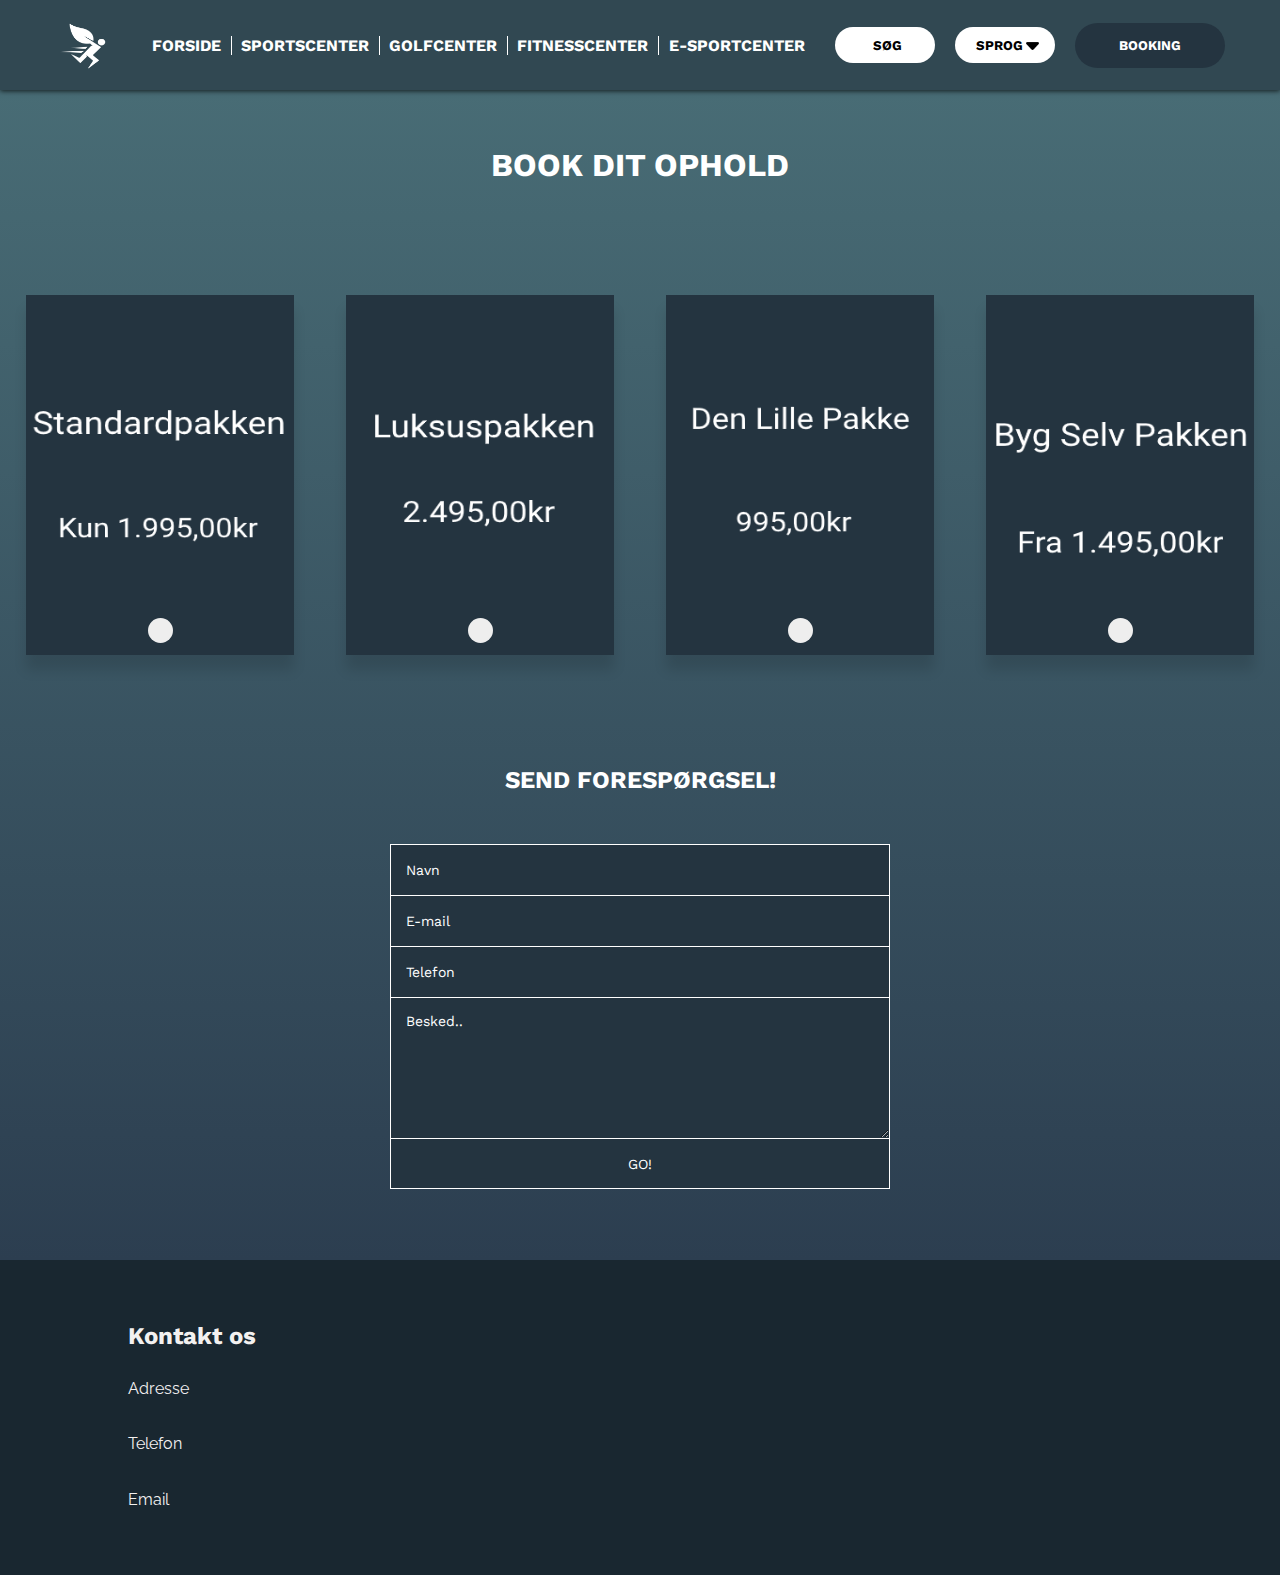
==== commit f6ece933: "form" ====
--- a/assets/other_esportscenter_pages/bookning.html
+++ b/assets/other_esportscenter_pages/bookning.html
@@ -105,8 +105,15 @@
             <span class="dage" id="showprice" style=" display: flex; align-items: center; padding: 0px 14px 0px 14px; height: 48px;" > Din pris er : </span>
           </div>
 
-          <div id="book-now">
-            <button type="button" style="height:80px; width:160px" class="dage" name="button" onclick="window.location.href='kontakt_os.html'" >Book Nu!</button>
+          <div class="send-forespørgsel">
+            <h2>SEND FORESPØRGSEL!</h2>
+            <form id="forespørgsel-form" class="topBefore">
+              <input id="name" type="text" placeholder="Navn">
+              <input id="email" type="text" placeholder="E-mail">
+              <input id="tlf" type="text" placeholder="Telefon">
+              <textarea id="message" placeholder="Besked.."></textarea>
+              <input id="submit" type="submit" value="GO!">
+            </form>
           </div>
 
         </header>
--- a/assets/css/style.css
+++ b/assets/css/style.css
@@ -1319,7 +1319,7 @@
   flex-direction: column;
   align-items: center;
   justify-content: space-around;
-  height: 90vh;
+  height: 130vh;
   width: 100%;
   background: #141E30;  /* fallback for old browsers */
   background: -webkit-linear-gradient(to bottom, #486c75, #2c3e50);
@@ -1451,10 +1451,24 @@
   font-family: 'Work Sans', sans-serif;
 }
 
-#book-now {
-  display: flex;
-  align-items: center;
-}
+
+.send-forespørgsel {
+  display: flex;
+  flex-direction: column;
+  align-items: center;
+  justify-content: center;
+}
+
+#forespørgsel-form {
+  display: flex;
+  flex-direction: column;
+  width: 500px;
+  margin: 10% 0 3% 0;
+}
+
+
+
+
 
 /* GOLFCENTER -- BARE DUMMY FORSIDE */
 
